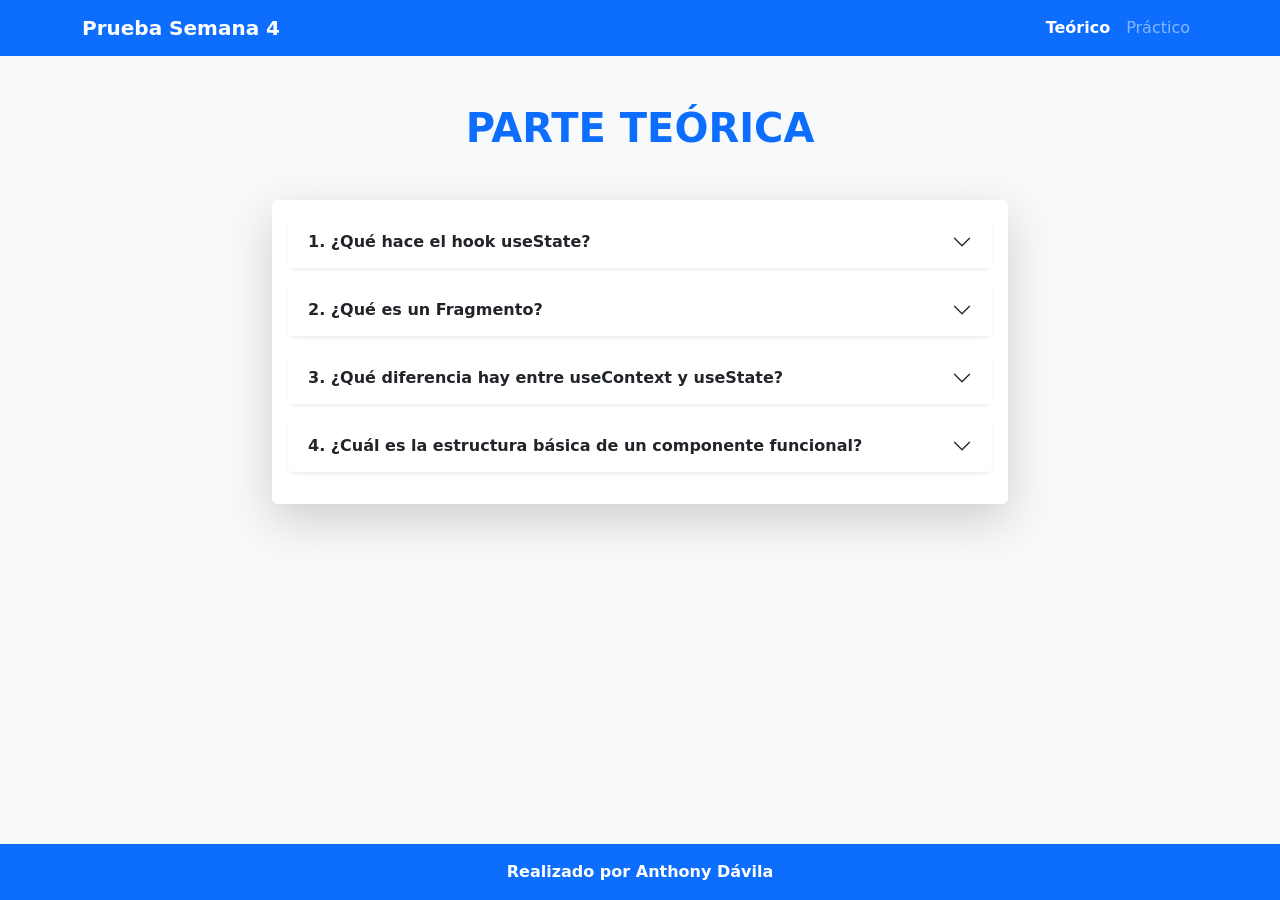
==== Prueba_Modulo_1/index.html @ cd299cc5 "Prueba Semana 4" ====
<!DOCTYPE html>
<html lang="en">

<head>
    <meta charset="UTF-8">
    <meta name="viewport" content="width=device-width, initial-scale=1.0">
    <title>Prueba Teórica</title>
    <link href="https://cdn.jsdelivr.net/npm/bootstrap@5.3.3/dist/css/bootstrap.min.css" rel="stylesheet">
</head>

<body class="bg-light d-flex flex-column min-vh-100">
    <nav class="navbar navbar-expand-lg navbar-dark bg-primary">
        <div class="container">
            <a class="navbar-brand fw-bold" href="#">Prueba Semana 4</a>
            <div class="navbar-nav">
                <a class="nav-link active fw-bold" href="./index.html">Teórico</a>
                <a class="nav-link text-white-50" href="./practica.html">Práctico</a>
            </div>
        </div>
    </nav>
    <main class="flex-grow-1">
        <div class="container mt-5">
            <h1 class="text-center text-primary fw-bold mb-5">PARTE TEÓRICA</h1>
            <div class="row justify-content-center">
                <div class="col-lg-8">
                    <div class="card shadow-lg border-0">
                        <div class="card-body">
                            <div class="accordion" id="accordionTeoria">
                                <div class="accordion-item mb-3 border-0 rounded shadow-sm rounded-3">
                                    <h2 class="accordion-header">
                                        <button
                                            class="accordion-button collapsed fw-semibold bg-white focus-ring focus-ring-primary-ring-primary"
                                            data-bs-toggle="collapse" data-bs-target="#p1">
                                            1. ¿Qué hace el hook useState?
                                        </button>
                                    </h2>
                                    <div id="p1" class="accordion-collapse collapse" data-bs-parent="#accordionTeoria">
                                        <div class="accordion-body p-4">
                                            <p>
                                                useState es un hook de React que permite agregar y administrar estado
                                                dentro de componentes funcionales. El estado representa información
                                                dinámica
                                                que puede cambiar durante la ejecución de la aplicación y provoca la
                                                re-renderización del componente cuando se actualiza.
                                            </p>
                                            <p>
                                                Se utiliza para almacenar valores como contadores, formularios, datos de
                                                usuario o cualquier información interactiva dentro del componente.
                                            </p>
                                            <p class="fst-italic text-secondary">
                                                Ejemplo:
                                            </p>
                                            <ul>
                                                <li>const [contador, setContador] = useState(0);</li>
                                            </ul>
                                        </div>
                                    </div>
                                </div>
                                <div class="accordion-item mb-3 border-0 rounded shadow-sm rounded-3">
                                    <h2 class="accordion-header">
                                        <button
                                            class="accordion-button collapsed fw-semibold bg-white focus-ring focus-ring-primary"
                                            data-bs-toggle="collapse" data-bs-target="#p2">
                                            2. ¿Qué es un Fragmento?
                                        </button>
                                    </h2>
                                    <div id="p2" class="accordion-collapse collapse" data-bs-parent="#accordionTeoria">
                                        <div class="accordion-body p-4">
                                            <P>
                                                Un Fragmento en React permite agrupar múltiples elementos JSX sin
                                                necesidad
                                                de agregar un nodo adicional al DOM. Esto ayuda a mantener una
                                                estructura
                                                HTML más limpia y evita elementos innecesarios que podrían afectar el
                                                diseño
                                                o el rendimiento.
                                            </P>
                                            <P>
                                                Se representa mediante la sintaxis &lt;&gt;&lt;/&gt; o utilizando
                                                React.Fragment.
                                            </p>
                                        </div>
                                    </div>
                                </div>
                                <div class="accordion-item mb-3 border-0 rounded shadow-sm rounded-3">
                                    <h2 class="accordion-header">
                                        <button
                                            class="accordion-button collapsed fw-semibold bg-white focus-ring focus-ring-primary"
                                            data-bs-toggle="collapse" data-bs-target="#p3">
                                            3. ¿Qué diferencia hay entre useContext y useState?
                                        </button>
                                    </h2>
                                    <div id="p3" class="accordion-collapse collapse" data-bs-parent="#accordionTeoria">
                                        <div class="accordion-body p-4">
                                            <p>
                                                <b>useState:</b> se utiliza para manejar estados locales dentro de un
                                                componente específico. Su información solo afecta al componente donde
                                                fue
                                                declarado.
                                            </p>
                                            <p>
                                                <b>useContext:</b> permite compartir datos entre múltiples componentes
                                                sin necesidad de pasar propiedades manualmente, facilitando
                                                la gestión de estados globales como autenticación, temas visuales o
                                                configuraciones generales.
                                            </p>
                                        </div>
                                    </div>
                                </div>
                                <div class="accordion-item mb-3 border-0 rounded shadow-sm rounded-3">
                                    <h2 class="accordion-header">
                                        <button
                                            class="accordion-button collapsed fw-semibold bg-white focus-ring focus-ring-primary"
                                            data-bs-toggle="collapse" data-bs-target="#p4">
                                            4. ¿Cuál es la estructura básica de un componente funcional?
                                        </button>
                                    </h2>
                                    <div id="p4" class="accordion-collapse collapse" data-bs-parent="#accordionTeoria">
                                        <div class="accordion-body p-4">
                                            <p>
                                                Un componente funcional es una función de JavaScript que retorna código
                                                JSX, el cual describe la interfaz gráfica que React debe renderizar.
                                            </p>
                                            <p>
                                                Puede recibir propiedades (props), manejar estados mediante hooks y
                                                ejecutar lógica antes de renderizar la vista.
                                            </p>
                                            <p class="fst-italic text-secondary">Ejemplo:</p>
                                            <ul>
                                                <li>
                                                    function Iniciar() { <br>
                                                    &nbsp;&nbsp;return (&lt;h1&gt;Hola Mundo&lt;/h1&gt;); <br>
                                                    }
                                                </li>
                                            </ul>
                                        </div>
                                    </div>
                                </div>
                            </div>
                        </div>
                    </div>
                </div>
            </div>
        </div>
    </main>
    <footer class="bg-primary text-white text-center py-3 mt-5">
        <div class="container">
            <p class="mb-0 fw-semibold">
                Realizado por Anthony Dávila
            </p>
        </div>
    </footer>
    <script src="https://cdn.jsdelivr.net/npm/bootstrap@5.3.3/dist/js/bootstrap.bundle.min.js"></script>
</body>

</html>
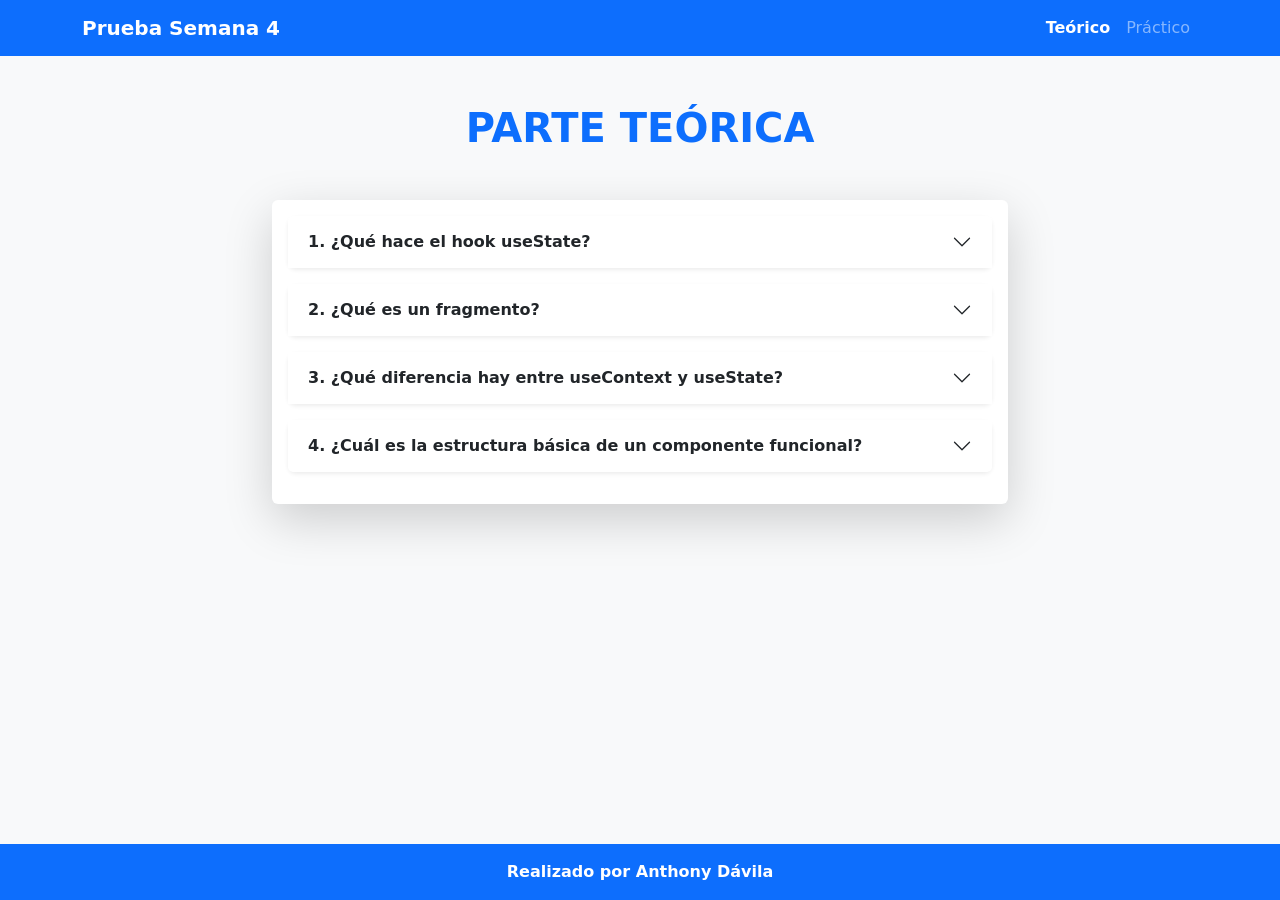
==== commit 50ea6e70: "Prueba Semana 4" ====
--- a/Prueba_Modulo_1/index.html
+++ b/Prueba_Modulo_1/index.html
@@ -6,6 +6,7 @@
     <meta name="viewport" content="width=device-width, initial-scale=1.0">
     <title>Prueba Teórica</title>
     <link href="https://cdn.jsdelivr.net/npm/bootstrap@5.3.3/dist/css/bootstrap.min.css" rel="stylesheet">
+    <script src="https://cdn.jsdelivr.net/npm/bootstrap@5.3.3/dist/js/bootstrap.bundle.min.js"></script>
 </head>
 
 <body class="bg-light d-flex flex-column min-vh-100">
@@ -61,7 +62,7 @@
                                         <button
                                             class="accordion-button collapsed fw-semibold bg-white focus-ring focus-ring-primary"
                                             data-bs-toggle="collapse" data-bs-target="#p2">
-                                            2. ¿Qué es un Fragmento?
+                                            2. ¿Qué es un fragmento?
                                         </button>
                                     </h2>
                                     <div id="p2" class="accordion-collapse collapse" data-bs-parent="#accordionTeoria">
@@ -150,7 +151,5 @@
             </p>
         </div>
     </footer>
-    <script src="https://cdn.jsdelivr.net/npm/bootstrap@5.3.3/dist/js/bootstrap.bundle.min.js"></script>
 </body>
-
 </html>
